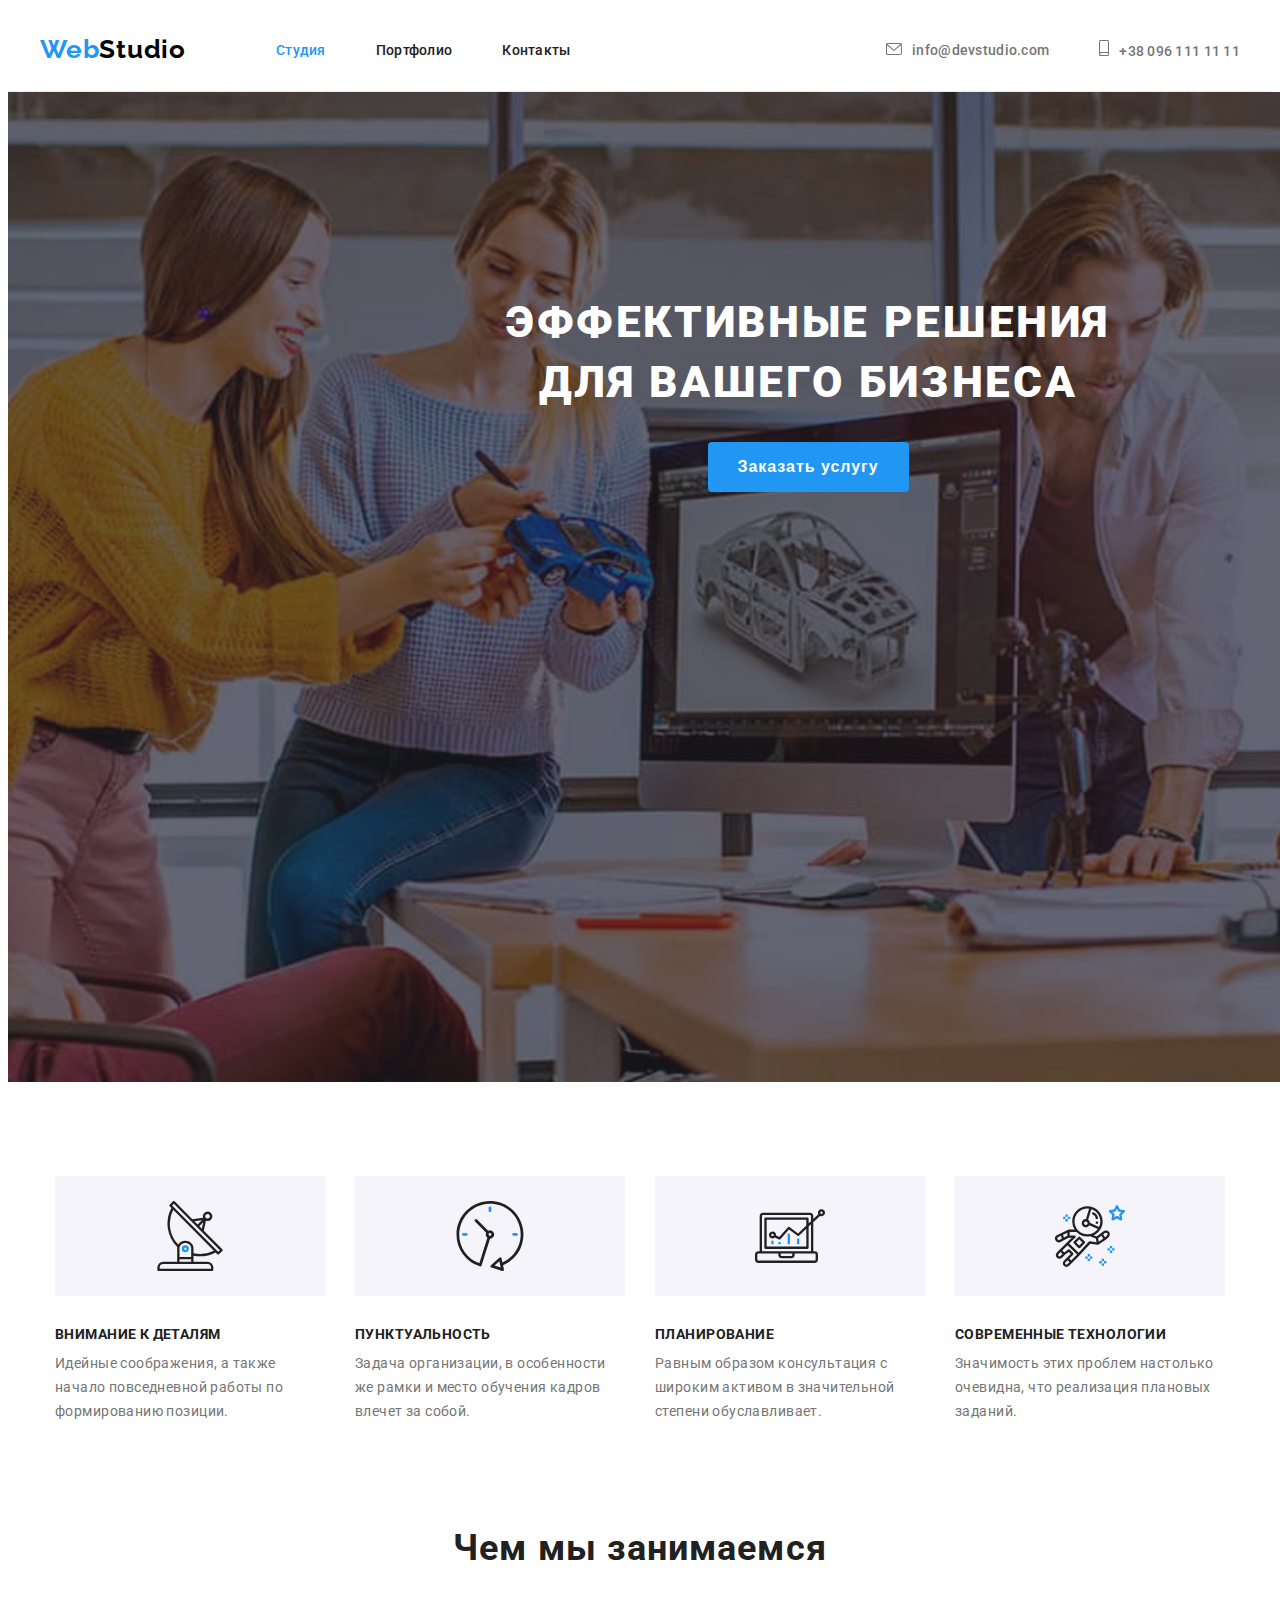
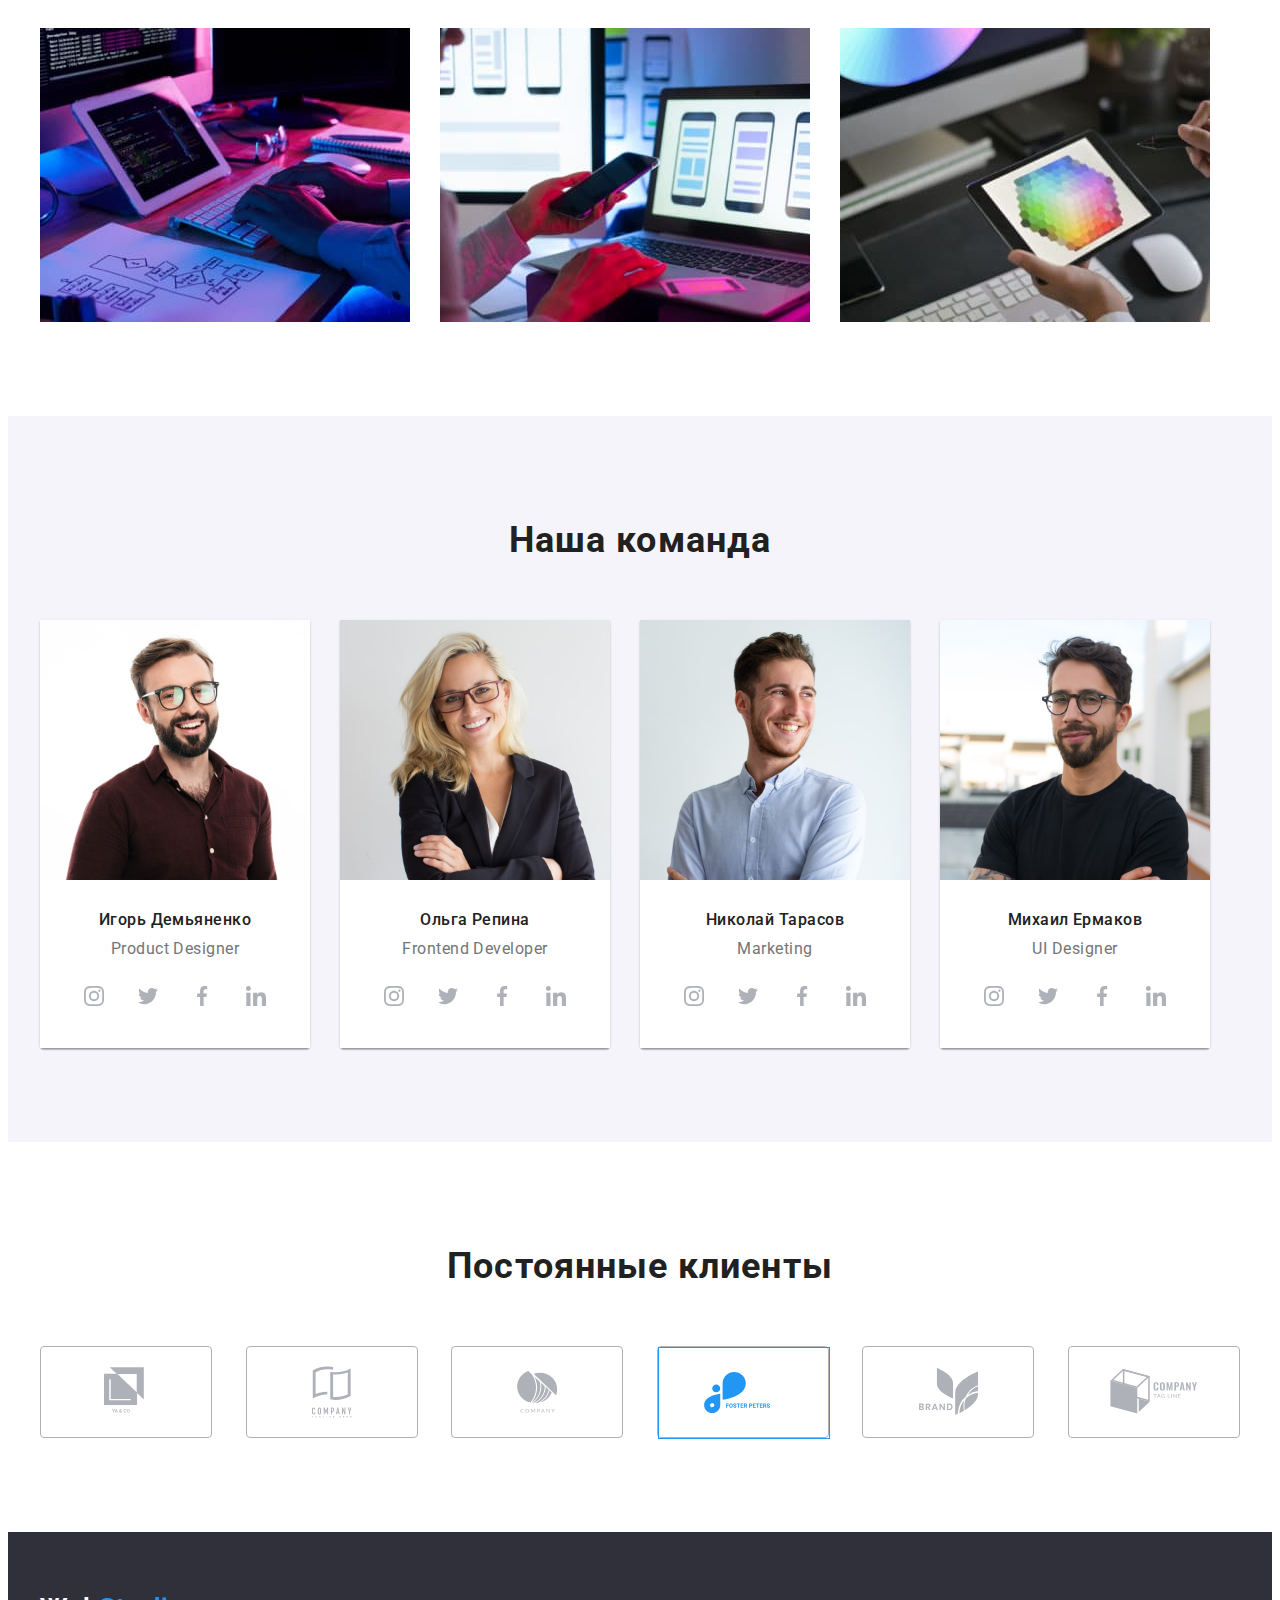
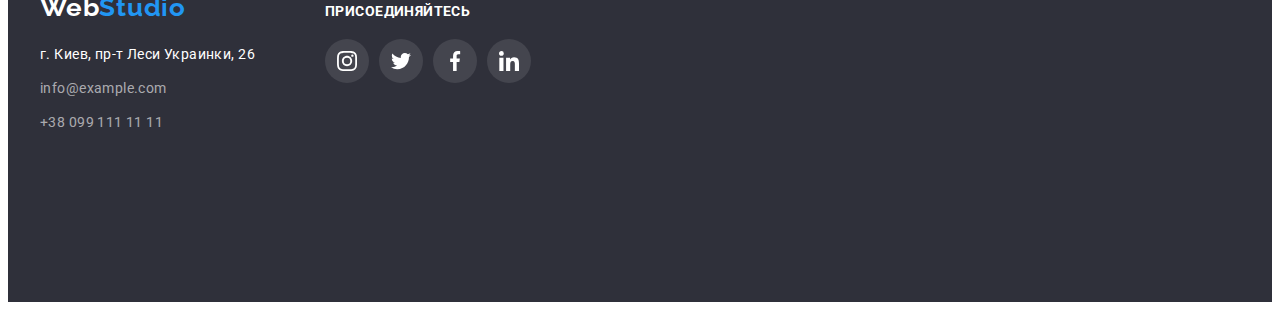
==== index.html @ b861c9a1 "comit" ====
<!DOCTYPE html>
<html lang="ru">
<head>
    <meta charset="UTF-8">
    <meta name="viewport" content="width=device-width, initial-scale=1.0">
    <title>Document</title>
    <link rel="preconnect" href="https://fonts.gstatic.com">
    <link rel="stylesheet" href="https://cdnjs.cloudflare.com/ajax/libs/modern-normalize/1.0.0/modern-normalize.min.css"
        integrity="sha512-ISS7cAi1PEhQ8jnbJpJZMd29NlhNj4AWYyLOSp2CE/CsHxTCu+r+t0D2yoJudVrd0/8fTVPUVDzY5Tvli75u/g=="
        crossorigin="anonymous" />
    <link href="https://fonts.googleapis.com/css2?family=Raleway:wght@700&family=Roboto:wght@400;500;700;900&display=swap"
          rel="stylesheet">
    <link rel="stylesheet" href="./css/style.css">
</head>
<body>
  <!--шапка-->  
<header class="header">
<div class="conteiner">
<nav class="nav">
    <a class="link-nav link" href="index.html">Web<span class="logo-nav">Studio</span></a>
    <ul class="nav-list">
        <li class="nav-list-item list"><a class="list-item-link link studio" href="index.html">Студия</a></li>
        <li class="nav-list-item list"><a class="list-item-link link" href="portfolio.html">Портфолио</a></li>
        <li class="nav-list-item list"><a class="list-item-link link" href="#">Контакты</a></li>
    </ul>
</nav>
    <ul class="list-contacts">
         <li class="contacts-list-item list">
            <a class="contacts-link link" href="mailto:info@devstudio.com">
                <svg class="icon-meseg" width="12" height="16">
                    <use href="./img/sprite.svg.svg#icon-envelope"></use>
                </svg>info@devstudio.com </a></li>

         <li class="contacts-list-item list">
           <a class="contacts-link link" href="tel:+380961111111">
                <svg class="icon-tel" width="12" height="16">
                    <use href="./img/sprite.svg.svg#icon-smartphone"></use>
                </svg>+38 096 111 11 11</a></li>
    </ul> 
</div>
 
</header>
<main>
<!--герой-->
<section class="hero overlay">
    <div class="conteiner center">
        <h1 class="main-title">Эффективные решения для вашего бизнеса</h1>
        <button class="main-btn" type="button" >Заказать услугу</button>
    </div>
</section>
<!--функции-->
<section class="about-section section-padding">
    <div class="conteiner">
    <h2 class="hidden">наши приоритеты</h2>
    <ul class="about-list">
        <li class="about-list-item list">
            <div class="icon-about-list icon-antena">
            <svg class="icon-about" height="70" width="70">
                <use href="./img/sprite.svg.svg#icon-antenna"></use>
            </svg>
            </div>
           <h3 class="about-list-item-title">Внимание к деталям</h3>
           <p class="about-list-paragraph">Идейные соображения, а также начало повседневной работы по формированию позиции.</p>
        </li>
        <li class="about-list-item list icon-clock">
           <div class="icon-about-list"> 
               <svg class="icon-about" height="70" width="70">
               <use href="./img/sprite.svg.svg#icon-clock"></use>
               </svg>
           </div>
            <h3 class="about-list-item-title">Пунктуальность</h3>
            <p class="about-list-paragraph">Задача организации, в особенности же рамки и место обучения кадров влечет за собой.</p>
        </li>
        <li class="about-list-item list">
            <div class="icon-about-list icon-diogram">
            <svg class="icon-about" height="70" width="70">
                <use href="./img/sprite.svg.svg#icon-diagram"></use>
            </svg>
            </div>
            <h3 class="about-list-item-title">Планирование</h3>
            <p class="about-list-paragraph">Равным образом консультация с широким активом в значительной степени обуславливает.</p>
        </li>
        <li class="about-list-item list">
            <div class="icon-about-list">
            <svg class="icon-about" height="70" width="70">
                <use href="./img/sprite.svg.svg#icon-astronaut"></use>
            </svg>
            </div>
            <h3 class="about-list-item-title">Современные технологии</h3>
            <p class="about-list-paragraph">Значимость этих проблем настолько очевидна, что реализация плановых заданий.</p>
        </li>
    </ul>
    </div>
</section>
<!--чем мы занимаемся-->
<section class="section-img">
    <div class="conteiner">
    <h2 class="title-section">Чем мы занимаемся</h2>
    <ul class="img-list">
        <li class="img-list-item list"><img class="images-section-img" src="./img/img.jpg" alt="печатает на ноутбуке" width="370"/></li>
        <li class="img-list-item list"><img class="images-section-img" src="./img/imgg.jpg" alt="держит в руке телефон и печатает на ноутбуке" width="370"/></li>
        <li class="img-list-item list"><img class="images-section-img" src="./img/imggg.jpg" alt="резноцветная картинка на планшете" width="370"/></li>
    </ul>
    </div>
</section>
<!--команда-->
<section class="team section-padding">
    <div class="conteiner">
    <h2 class="title-section"> Наша команда </h2>
    <ul class="list-team">
        <li class="tiem-item list"><img class="tiem-img" src="./img/img.team/product.jpg" alt="фото работника" width="270">
            <div class="card-text">
            <h3 class="subtitle-team">Игорь Демьяненко</h3>
            <p class="team-text">Product Designer</p>
            <ul class="list-team-icon list">
                <li class="item-icon">
                    <a class="tiam-social-link" href="">
                        <svg class="icon-team" width="20" height="20">
                            <use href="./img/sprite.svg.svg#icon-instagram"></use></svg>
                    </a></li>
                <li class="item-icon">
                    <a class="tiam-social-link" href="">
                        <svg class="icon-team" width="20" height="20">
                            <use href="./img/sprite.svg.svg#icon-twitter"></use>
                        </svg>
                    </a></li>
                <li class="item-icon">
                    <a class="tiam-social-link" href="">
                        <svg class="icon-team" width="20" height="20">
                            <use href="./img/sprite.svg.svg#icon-facebook"></use>
                        </svg>
                    </a></li>
                <li class="item-icon">
                    <a class="tiam-social-link" href="">
                        <svg class="icon-team" width="20" height="20">
                            <use href="./img/sprite.svg.svg#icon-linkedin"></use>
                        </svg>
                    </a></li>
            </ul>
            </div>
        </li>
        <li class="tiem-item list"><img class="tiem-img" src="./img/img.team/frontent.jpg" alt="фото работника" width="270">
            <div class="card-text">
            <h3 class="subtitle-team">Ольга Репина</h3>
            <p class="team-text">Frontend Developer</p>
            <ul class="list-team-icon list">
                <li class="item-icon">
                    <a class="tiam-social-link" href="">
                        <svg class="icon-team" width="20" height="20">
                            <use href="./img/sprite.svg.svg#icon-instagram"></use>
                        </svg>
                    </a></li>
                <li class="item-icon">
                    <a class="tiam-social-link" href="">
                        <svg class="icon-team" width="20" height="20">
                            <use href="./img/sprite.svg.svg#icon-twitter"></use>
                        </svg>
                    </a></li>
                <li class="item-icon">
                    <a class="tiam-social-link" href="">
                        <svg class="icon-team" width="20" height="20">
                            <use href="./img/sprite.svg.svg#icon-facebook"></use>
                        </svg>
                    </a></li>
                <li class="item-icon">
                    <a class="tiam-social-link" href="">
                        <svg class="icon-team" width="20" height="20">
                            <use href="./img/sprite.svg.svg#icon-linkedin"></use>
                        </svg>
                    </a></li>
            </ul>
            </div>
        </li>
        <li class="tiem-item list"><img class="tiem-img" src="./img/img.team/marketing.jpg" alt="фото работника" width="270">
            <div class="card-text">
            <h3 class="subtitle-team">Николай Тарасов</h3>
            <p class="team-text">Marketing</p>
            <ul class="list-team-icon list">
                <li class="item-icon">
                    <a class="tiam-social-link" href="">
                        <svg class="icon-team" width="20" height="20">
                            <use href="./img/sprite.svg.svg#icon-instagram"></use>
                        </svg>
                    </a></li>
                <li class="item-icon">
                    <a class="tiam-social-link" href="">
                        <svg class="icon-team" width="20" height="20">
                            <use href="./img/sprite.svg.svg#icon-twitter"></use>
                        </svg>
                    </a></li>
                <li class="item-icon">
                    <a class="tiam-social-link" href="">
                        <svg class="icon-team" width="20" height="20">
                            <use href="./img/sprite.svg.svg#icon-facebook"></use>
                        </svg>
                    </a></li>
                <li class="item-icon">
                    <a class="tiam-social-link" href="">
                        <svg class="icon-team" width="20" height="20">
                            <use href="./img/sprite.svg.svg#icon-linkedin"></use>
                        </svg>
                    </a></li>
            </ul>
            </div>
        </li>
        <li class="tiem-item list"><img class="tiem-img" src="./img/img.team/ul.jpg" alt="фото работника" width="270">
            <div class="card-text">
            <h3 class="subtitle-team">Михаил Ермаков</h3>
            <p class="team-text">UI Designer</p>
            <ul class="list-team-icon list">
                <li class="item-icon">
                    <a class="tiam-social-link" href="">
                        <svg class="icon-team" width="20" height="20">
                            <use href="./img/sprite.svg.svg#icon-instagram"></use>
                        </svg>
                    </a></li>
                <li class="item-icon">
                    <a class="tiam-social-link" href="">
                        <svg class="icon-team" width="20" height="20">
                            <use href="./img/sprite.svg.svg#icon-twitter"></use>
                        </svg>
                    </a></li>
                <li class="item-icon">
                    <a class="tiam-social-link" href="">
                        <svg class="icon-team" width="20" height="20">
                            <use href="./img/sprite.svg.svg#icon-facebook"></use>
                        </svg>
                    </a></li>
                <li class="item-icon">
                    <a class="tiam-social-link" href="">
                        <svg class="icon-team" width="20" height="20">
                            <use href="./img/sprite.svg.svg#icon-linkedin"></use>
                        </svg>
                    </a></li>
            </ul>
            </div>
        </li>
    </ul>
    </div>
</section>
<!--секция с клиентами-->
<section class="clients section-padding">
    <div class="conteiner">
        <h2 class="title-section">Постоянные клиенты</h2>
    <ul class=" clients-list list">
        <li class="list-linc-clients">
            <a class="linc-clients" href="">
             <svg class="icon-clients yago">
                 <use href="./img/sprite.svg.svg#icon-logo-yago"></use>
             </svg>
            </a></li>
        <li class="list-linc-clients">
            <a class="linc-clients" href="">
            <svg class="icon-clients here">
                <use href="./img/sprite.svg.svg#icon-logo-here"></use>
            </svg>

            </a></li>
        <li class="list-linc-clients">
            <a class="linc-clients" href="">
            <svg class="icon-clients compani">
                <use href="./img/sprite.svg.svg#icon-logo-compani"></use>
            </svg>
            </a></li>
        <li class="list-linc-clients">
            <a class="linc-clients activ-border" href="">
            <svg class="icon-clients foster">
                <use href="./img/sprite.svg.svg#icon-logo-foster"></use>
            </svg>
            </a></li>
        <li class="list-linc-clients">
            <a class="linc-clients" href="">
            <svg class="icon-clients brand">
                <use href="./img/sprite.svg.svg#icon-logo-brand"></use>
            </svg>
            </a></li>
        <li class="list-linc-clients">
            <a class="linc-clients" href="">
            <svg class="icon-clients tagline">
                <use href="./img/sprite.svg.svg#icon-logo-tagline"></use>
            </svg>
            </a></li>
    </ul>
    </div>
</section>
</main>
<footer class="footer">
 <div class="conteiner  footer-conteiner">
<div class="footer-address">
<a class="logo-footer link" href="index.html"><span class="text-logo">Web</span>Studio</a>
<address class="address-footer">
<ul class="list-footer">
    <li class="item-footer list"><a class="link-footer link white-link" href="https://goo.gl/maps/Lhu3DwiovZqrXFvk8">г. Киев, пр-т Леси Украинки, 26</a></li>
    <li class="item-footer list"><a class="link-footer link" href="mailto:info@devstudio.com">info@example.com</a></li>
    <li class="item-footer list"><a class="link-footer link" href="tel:+38096111111">+38 099 111 11 11</a></li>
</ul>
</address>
</div>

<div class="conteiner-soclinks-footer">
    <b class="b-footer">присоединяйтесь</b>
<ul class="footer-list list">
    <li class="item-icon">
        <a class="footer-social-link" href="">
            <svg class="icon-footer" width="20" height="20">
                <use href="./img/sprite.svg.svg#icon-instagram"></use>
            </svg>
        </a></li>
    <li class="item-icon">
        <a class="footer-social-link" href="">
            <svg class="icon-footer" width="20" height="20">
                <use href="./img/sprite.svg.svg#icon-twitter"></use>
            </svg>
        </a></li>
    <li class="item-icon">
        <a class="footer-social-link" href="">
            <svg class="icon-footer" width="20" height="20">
                <use href="./img/sprite.svg.svg#icon-facebook"></use>
            </svg>
        </a></li>
    <li class="item-icon">
        <a class="footer-social-link" href="">
            <svg class="icon-footer" width="20" height="20">
                <use href="./img/sprite.svg.svg#icon-linkedin"></use>
            </svg>
        </a></li>
</ul>
</div>
</div>
</footer>

</body>
</html>
---- css/style.css ----
:root {
  --primary-text-color: #757575;
  --title-tex-color: #212121;
  --accent-color: #2196f3;
  --white-color: #ffffff;
  --link-footer: rgba(255, 255, 255, 0.6);
  --dark-fone: #2f303a;
  --bleak-color: #000000;
  --background-color: #f5f4fa;
  --fill-acon: #afb1b8;
  --border-portfolio: #eeeeee;
  --border-header: #ececec;
  --background-overley: rgba(47, 48, 58, 0.4);
}

body {
  font-family: "Roboto", sans-serif;
  color: var(--title-tex-color);
}

h1,
h2,
h3,
h4,
h5,
h6,
p {
  margin: 0;
}

ul,
ol {
  margin: 0;
  padding: 0;
}

img {
  display: block;
}

.section-padding {
  padding-top: 94px;
  padding-bottom: 94px;
}

/* none */
.list {
  list-style: none;
}

.link {
  text-decoration: none;
}

/* header */

.conteiner {
  width: 1200px;
  margin: 0 auto;
  padding-left: 15px;
  padding-right: 15px;
}
.header {
  background-color: var(--white-color);
  border-bottom: 1px solid var(--border-header);
}
.header .conteiner {
  display: flex;
  align-items: center;
}

/* nav */

.logo-nav {
  color: var(--bleak-color);
}

.link-nav {
  margin-right: 90px;
}

.nav {
  display: flex;
  align-items: center;
}

.nav-list {
  display: flex;
  align-items: center;
}

.nav-list-item:not(:last-child) {
  margin-right: 50px;
}

.link-nav {
  display: block;
  font-family: Raleway;
  font-weight: 700;
  font-size: 26px;
  line-height: 1.192;
  letter-spacing: 0.03em;
  color: var(--accent-color);
  padding-top: 24px;
  padding-bottom: 24px;
}

.list-item-link {
  display: block;
  padding-top: 32px;
  padding-bottom: 32px;
  font-weight: 500;
  font-size: 14px;
  line-height: 1.143;
  letter-spacing: 0.02em;
  color: var(--title-tex-color);
}

.list-item-link:hover,
.list-item-link:focus {
  color: var(--accent-color);
}

/* contacts header */

.list-contacts {
  display: flex;
  margin-left: auto;
  align-items: baseline;
  align-items: center;
}

.list-contacts .contacts-list-item + .contacts-list-item {
  margin-left: 50px;
}

.contacts-link {
  font-weight: 500;
  font-size: 14px;
  line-height: 1.143;
  letter-spacing: 0.02em;
  color: var(--primary-text-color);
  display: block;
  padding-top: 32px;
  padding-bottom: 32px;
}

.icon-meseg {
  width: 16px;
  height: 12px;
  fill: currentColor;
  margin-right: 10px;
}
.icon-tel {
  width: 10px;
  height: 16px;
  fill: currentColor;
  margin-right: 10px;
}

.contacts-link:hover,
.contacts-link:focus {
  color: var(--accent-color);
}

.studio {
  color: var(--accent-color);
}

/* hero */
.hero {
  background-color: var(--dark-fone);
  padding-top: 200px;
  padding-bottom: 190px;
}

.center {
  text-align: center;
  margin: 0px auto;
  width: 700px;
}

.overlay {
  width: 1600px;
  min-height: 600px;
  margin-right: auto;
  margin-left: auto;
  background-size: cover;
  background-position: center;
  background-repeat: no-repeat;
  background-image: linear-gradient(
      var(--background-overley),
      var(--background-overley)
    ),
    url(../img/hero-optimiz.jpg);
}

.main-title {
  font-weight: 900;
  font-size: 44px;
  line-height: 1.364;
  letter-spacing: 0.06em;
  text-transform: uppercase;
  color: var(--white-color);
  margin-bottom: 30px;
}

.main-btn {
  font-weight: 700;
  font-size: 16px;
  line-height: 1.875;
  letter-spacing: 0.06em;
  background: var(--accent-color);
  color: var(--white-color);
  padding: 10px 30px;
  min-width: 200px;
  height: 50px;
  cursor: pointer;
  border-radius: 4px;
  border: none;
}

.main-btn:hover,
.main-btn:focus {
  background-color: var(--white-color);
  color: var(--bleak-color);
  box-shadow: 0px 4px 4px rgba(0, 0, 0, 0.15);
}

/* about */

.hidden {
  display: none;
}

.about-list {
  display: flex;
  justify-content: center;
}

.about-list-item {
  width: 270px;
}

.icon-about-list {
  width: 270px;
  height: 120px;
  background-color: var(--background-color);
  margin-bottom: 30px;
}
.icon-about-list {
  display: flex;
  justify-content: center;
  align-items: center;
}

.about-list-item:not(:last-child) {
  margin-right: 30px;
}

.about-list-item-title {
  font-weight: 700;
  font-size: 14px;
  line-height: 1.143;
  letter-spacing: 0.03em;
  text-transform: uppercase;
  color: var(--title-tex-color);
  margin-bottom: 10px;
}

.about-list-paragraph {
  font-weight: 400;
  font-size: 14px;
  line-height: 1.714;
  letter-spacing: 0.03em;
  color: var(--primary-text-color);
}

/* section img */

.section-img {
  padding-bottom: 94px;
}

.title-section {
  font-weight: 700;
  font-size: 36px;
  line-height: 1.667;
  letter-spacing: 0.03em;
  color: var(--title-tex-color);
  margin-bottom: 50px;
  text-align: center;
}

.img-list {
  display: flex;
  margin: -15px;
}

.img-list-item {
  margin: 15px;
}

/* team */

.team {
  background-color: var(--background-color);
}

.list-team {
  display: flex;
}

.subtitle-team {
  font-weight: 500;
  font-size: 16px;
  line-height: 1.187;
  letter-spacing: 0.03em;
  color: var(--title-tex-color);
  margin-bottom: 10px;
  text-align: center;
}

.team-text {
  font-weight: 400;
  font-size: 16px;
  line-height: 1.188;
  letter-spacing: 0.03em;
  color: var(--primary-text-color);
  text-align: center;
  margin-bottom: 16px;
}

.tiem-item {
  box-shadow: 0px 1px 3px rgba(0, 0, 0, 0.12), 0px 1px 1px rgba(0, 0, 0, 0.14),
    0px 2px 1px rgba(0, 0, 0, 0.2);
  border-radius: 0px 0px 4px 4px;
}

.tiem-item:not(:last-child) {
  margin-right: 30px;
}

.card-text {
  background-color: var(--white-color);
  padding-top: 30px;
  padding-bottom: 30px;
  padding-left: 32px;
  padding-right: 32px;
}

.icon-team {
  fill: var(--fill-acon);
}

.item-icon {
  height: 44px;
  width: 44px;
  border-radius: 50%;
  cursor: pointer;
}

.tiam-social-link {
  display: flex;
  align-items: center;
  justify-content: center;
  border-radius: 50%;
  height: 100%;
  width: 100%;
}

.tiam-social-link:hover svg,
.tiam-social-link:focus svg {
  fill: var(--white-color);
}

.tiam-social-link:focus,
.tiam-social-link:hover {
  background-color: var(--accent-color);
}

.list-team-icon {
  display: flex;
  justify-content: center;
}

.item-icon:not(:last-child) {
  margin-right: 10px;
}

/* clients */

.clients-list {
  display: flex;
  justify-content: space-between;
  align-items: center;
}

.list-linc-clients {
  width: 170px;
  height: 90px;
  border: 1px solid var(--fill-acon);
  border-radius: 4px;
  cursor: pointer;
}
.linc-clients:hover,
.linc-clients:focus {
  border: 1px solid var(--accent-color);
}

.activ-border {
  border: 1px solid var(--accent-color);
}

.linc-clients:hover svg,
.linc-clients:focus svg {
  fill: var(--accent-color);
}

.linc-clients {
  display: flex;
  justify-content: center;
  align-items: center;
  height: 100%;
  width: 100%;
}

.icon-clients {
  fill: var(--fill-acon);
}

.yago {
  width: 44px;
  height: 49px;
}

.here {
  width: 40px;
  height: 52px;
}

.compani {
  width: 41px;
  height: 42px;
}

.foster {
  width: 79px;
  height: 42px;
  fill: var(--accent-color);
}

.brand {
  width: 59px;
  height: 47px;
}

.tagline {
  width: 88px;
  height: 45px;
}

/* footer */
.footer {
  background-color: var(--dark-fone);
  padding-top: 60px;
  padding-bottom: 60px;
  height: 250px;
}
.footer-conteiner {
  display: flex;
  flex-direction: row;
  align-items: baseline;
}

.address-footer {
  font-style: normal;
}

.logo-footer {
  display: block;
  font-family: Raleway;
  font-weight: 700;
  font-size: 26px;
  line-height: 1.192;
  letter-spacing: 0.03em;
  color: var(--accent-color);
  margin-bottom: 20px;
}

.text-logo {
  color: var(--white-color);
}

.link-footer {
  font-family: Roboto;
  font-weight: 400;
  font-size: 14px;
  line-height: 1.714;
  letter-spacing: 0.03em;
  color: var(--link-footer);
}

.link-footer:hover,
.link-footer:focus {
  color: var(--accent-color);
}

.item-footer:not(:last-child) {
  margin-bottom: 10px;
}

.white-link {
  color: var(--white-color);
}

.footer-address {
  margin-right: 70px;
}

.footer-list {
  display: flex;
}

.conteiner-soclinks-footer b {
  display: block;
  color: var(--white-color);
  margin-bottom: 20px;
}

.item-icon {
  width: 44px;
  height: 44px;
  border-radius: 50%;
  background: rgba(255, 255, 255, 0.1);
  cursor: pointer;
}

.footer-social-link {
  display: flex;
  align-items: center;
  justify-content: center;
  height: 100%;
  width: 100%;
  border-radius: 50%;
}

.footer-social-link:hover,
.footer-social-link:focus {
  background-color: var(--accent-color);
}

.icon-footer {
  width: 20px;
  height: 20px;
  fill: var(--white-color);
}

.b-footer {
  font-weight: 700;
  font-size: 14px;
  line-height: 1, 14;
  letter-spacing: 0.03em;
  text-transform: uppercase;
  color: #ffffff;
}

/* portfolio */
/* section portfolio botton */
.botton {
  font-weight: 500;
  font-size: 16px;
  line-height: 1.625;
  letter-spacing: 0.03em;
  background: var(--background-color);
  padding: 6px 22px;
  display: inline-block;
  height: 100%;
  width: 100%;
  text-align: center;
  text-decoration: none;
  border: none;
  border-radius: 4px;
}

.botton:hover,
.botton:focus {
  box-shadow: 0px 3px 1px rgba(0, 0, 0, 0.1), 0px 1px 2px rgba(0, 0, 0, 0.08),
    0px 2px 2px rgba(0, 0, 0, 0.12);
  border-radius: 4px;
}

.active {
  color: var(--white-color);
  background-color: var(--accent-color);
  box-shadow: 0px 3px 1px rgba(0, 0, 0, 0.1), 0px 1px 2px rgba(0, 0, 0, 0.08),
    0px 2px 2px rgba(0, 0, 0, 0.12);
  border-radius: 4px;
}

.list-botton {
  display: flex;
  align-items: center;
  justify-content: center;
  margin-bottom: 50px;
}

.item-botton:not(:last-child) {
  margin-right: 8px;
}

.botton:hover,
.botton:focus {
  background-color: var(--accent-color);
  color: var(--white-color);
  cursor: pointer;
}

.section-portfolio {
  padding-top: 95px;
  padding-bottom: 95px;
}

.portfolio {
  color: var(--accent-color);
}

/* portfolio img */

.list-portfolio {
  display: flex;
  flex-wrap: wrap;
  align-items: baseline;
}

.portfolio-item {
  width: 370px;
}

.portfolio-item:not(:nth-child(3n)) {
  margin-right: 30px;
}

.portfolio-title {
  font-weight: 700;
  font-size: 18px;
  line-height: 2;
  letter-spacing: 0.06em;
  color: var(--title-tex-color);
  margin-bottom: 6px;
}

.portfolio-text {
  font-weight: 400;
  font-size: 16px;
  line-height: 1.875;
  letter-spacing: 0.03em;
  color: var(--primary-text-color);
}

.card-text-portfolio {
  padding-top: 20px;
  padding-bottom: 20px;
  padding-left: 23px;
  padding-right: 23px;
  border-bottom: 1px solid var(--border-portfolio);
  border-left: 1px solid var(--border-portfolio);
  border-right: 1px solid var(--border-portfolio);
  box-sizing: border-box;
}

.portfolio-item:nth-last-child(-n + 3) {
  margin-bottom: 0;
}

.portfolio-item {
  margin-bottom: 30px;
}

.portfolio-link {
  display: block;
  height: 100%;
  width: 100%;
}

.portfolio-link:hover,
.portfolio-link:focus {
  box-sizing: border-box;
  box-shadow: 0px 1px 1px rgba(0, 0, 0, 0.12), 0px 4px 4px rgba(0, 0, 0, 0.06),
    1px 4px 6px rgba(0, 0, 0, 0.16);
}
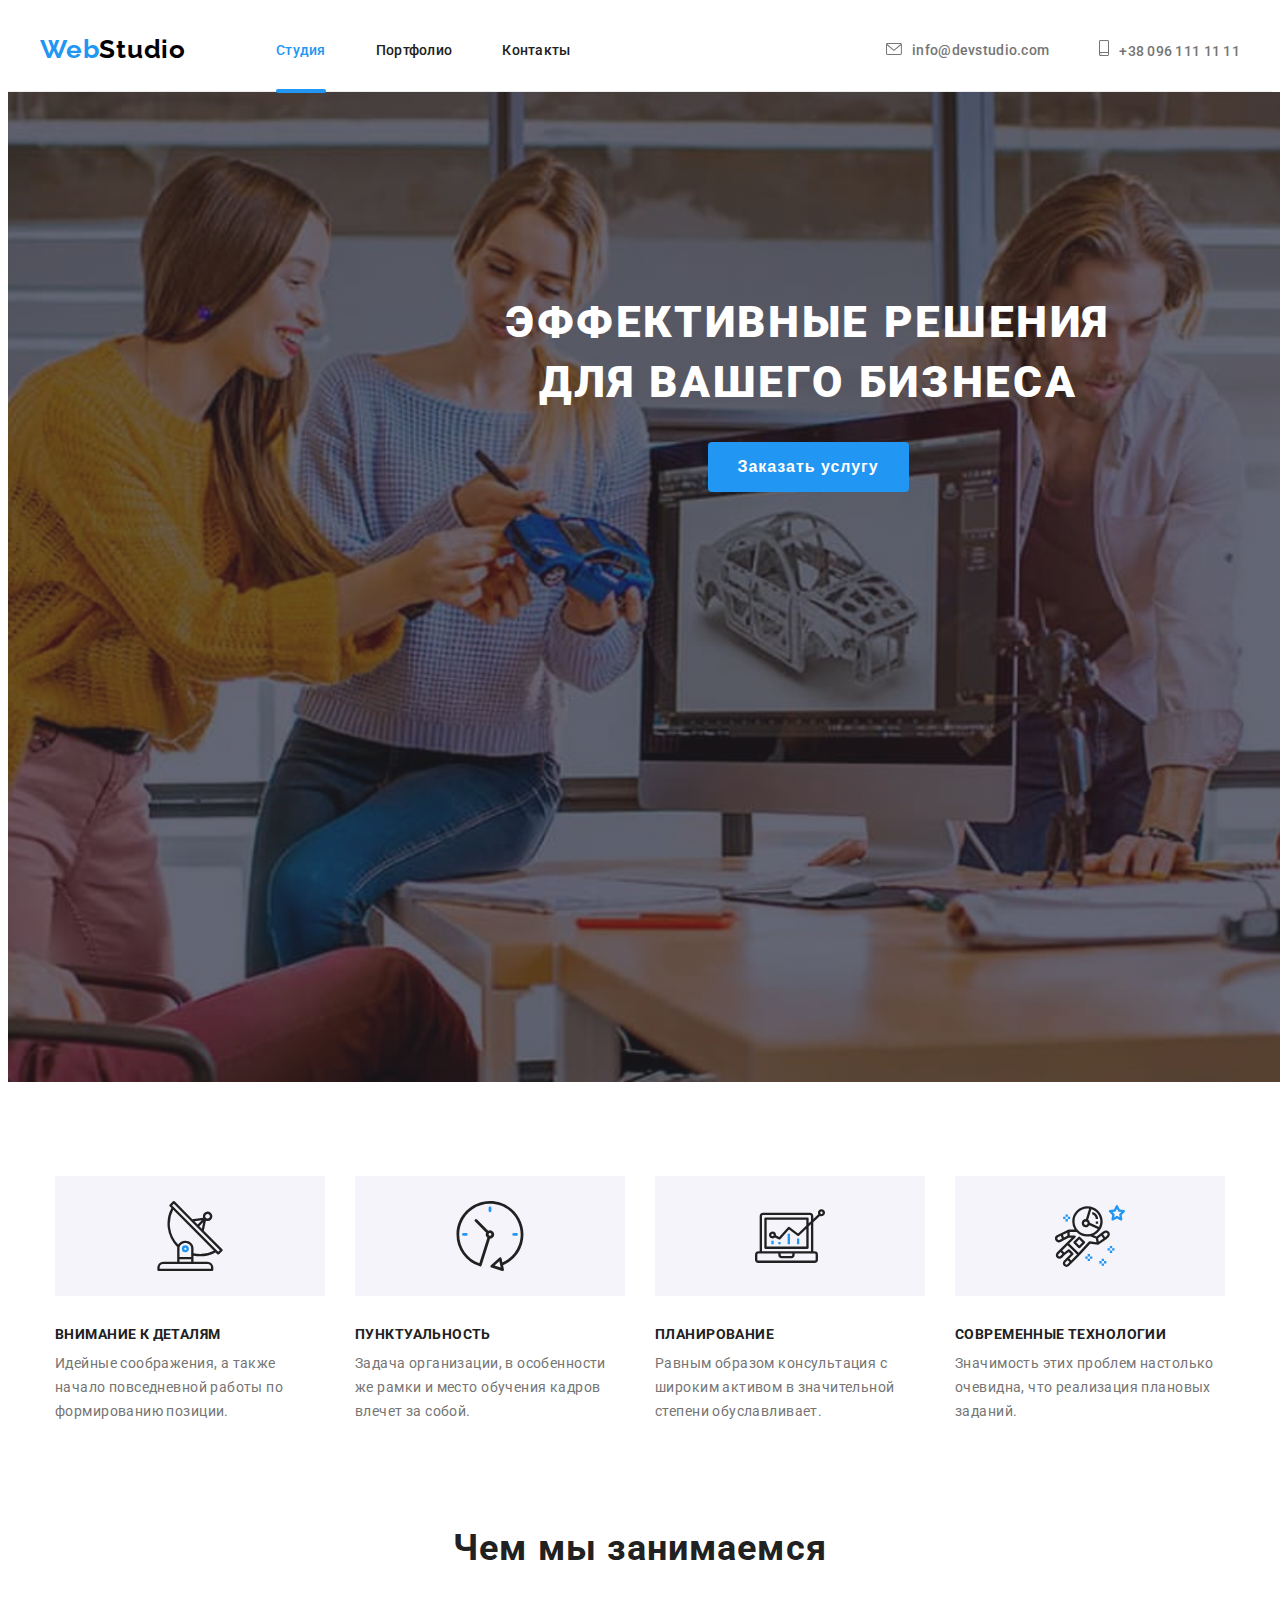
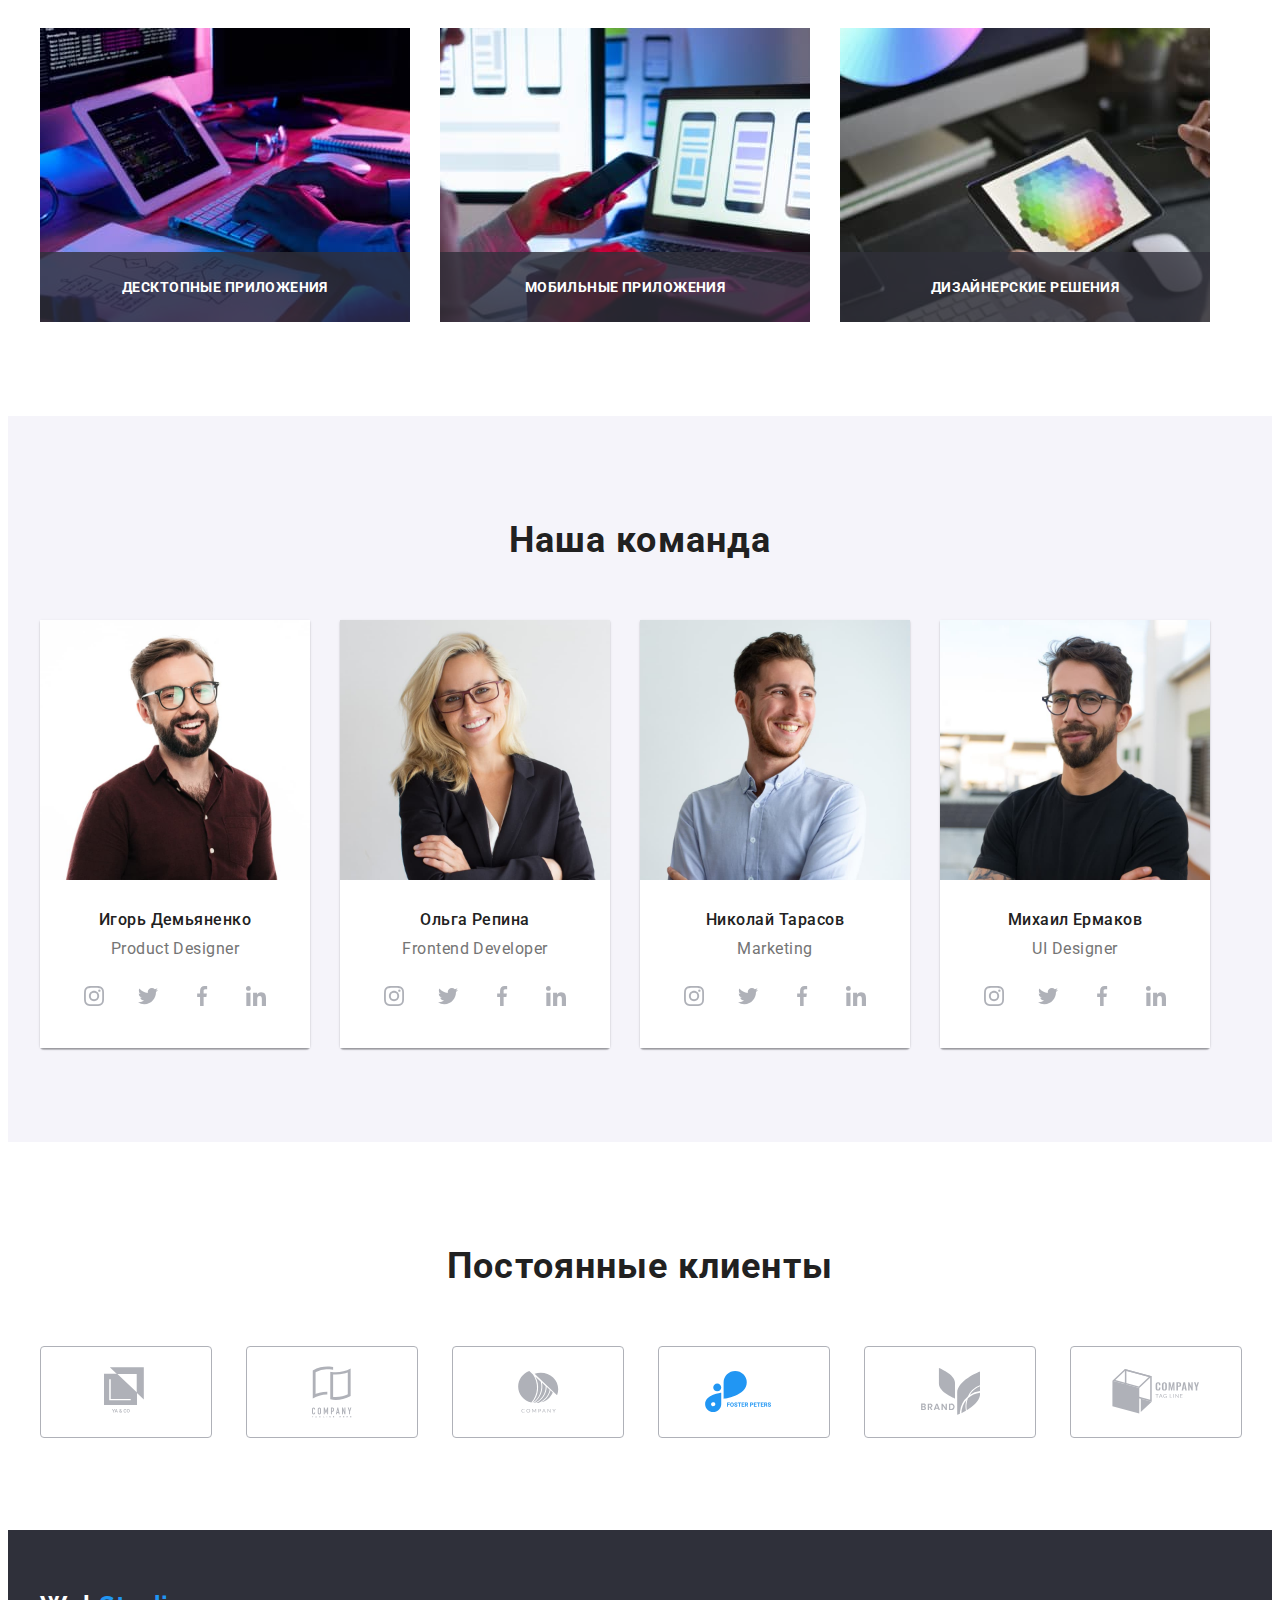
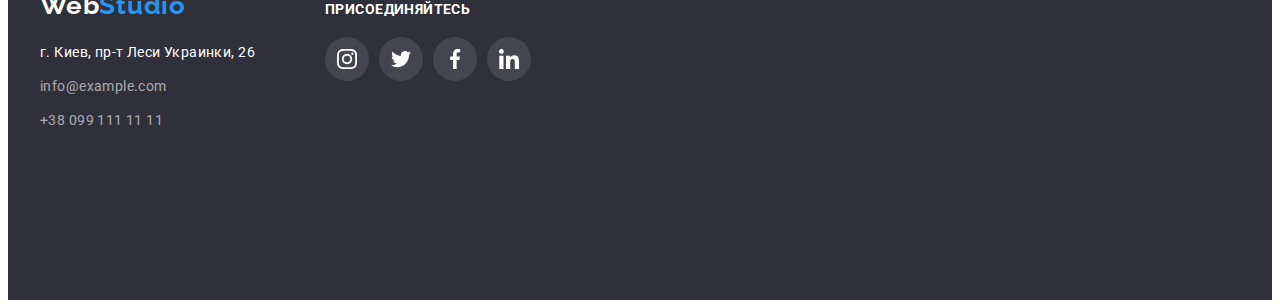
==== commit b9848717: "comit" ====
--- a/index.html
+++ b/index.html
@@ -45,7 +45,7 @@
 <section class="hero overlay">
     <div class="conteiner center">
         <h1 class="main-title">Эффективные решения для вашего бизнеса</h1>
-        <button class="main-btn" type="button" >Заказать услугу</button>
+        <button class="main-btn" type="button" data-modal-open>Заказать услугу</button>
     </div>
 </section>
 <!--функции-->
@@ -97,9 +97,18 @@
     <div class="conteiner">
     <h2 class="title-section">Чем мы занимаемся</h2>
     <ul class="img-list">
-        <li class="img-list-item list"><img class="images-section-img" src="./img/img.jpg" alt="печатает на ноутбуке" width="370"/></li>
-        <li class="img-list-item list"><img class="images-section-img" src="./img/imgg.jpg" alt="держит в руке телефон и печатает на ноутбуке" width="370"/></li>
-        <li class="img-list-item list"><img class="images-section-img" src="./img/imggg.jpg" alt="резноцветная картинка на планшете" width="370"/></li>
+        <li class="img-list-item list"><img class="images-section-img" src="./img/img.jpg" alt="печатает на ноутбуке" width="370"/>
+        <div class="text-img-adsolut">
+            <p>Десктопные приложения</p>
+        </div></li>
+        <li class="img-list-item list"><img class="images-section-img" src="./img/imgg.jpg" alt="держит в руке телефон и печатает на ноутбуке" width="370"/>
+        <div class="text-img-adsolut">
+            <p>Мобильные приложения</p>
+        </div></li>
+        <li class="img-list-item list"><img class="images-section-img" src="./img/imggg.jpg" alt="резноцветная картинка на планшете" width="370"/>
+        <div class="text-img-adsolut">
+            <p>Дизайнерские решения</p>
+        </div></li>
     </ul>
     </div>
 </section>
@@ -328,6 +337,13 @@
 </div>
 </div>
 </footer>
-
+<div class="backdrop is-hidden" data-modal> 
+    <div class="modal"><button class="button" type="button" data-modal-close>
+        <svg class="button-close" width="18" height="18">
+        <use href="./img/sprite.svg.svg#icon-close"></use>
+        </svg>
+    </button> </div>
+</div>
+<script src="./js/modal.js"></script>
 </body>
 </html>
--- a/css/style.css
+++ b/css/style.css
@@ -6,11 +6,12 @@
   --link-footer: rgba(255, 255, 255, 0.6);
   --dark-fone: #2f303a;
   --bleak-color: #000000;
-  --background-color: #f5f4fa;
+  --background-color-section: #f5f4fa;
   --fill-acon: #afb1b8;
   --border-portfolio: #eeeeee;
   --border-header: #ececec;
   --background-overley: rgba(47, 48, 58, 0.4);
+  --transition: cubic-bezier(0.4, 0, 0.2, 1);
 }
 
 body {
@@ -106,6 +107,7 @@
 }
 
 .list-item-link {
+  position: relative;
   display: block;
   padding-top: 32px;
   padding-bottom: 32px;
@@ -114,11 +116,37 @@
   line-height: 1.143;
   letter-spacing: 0.02em;
   color: var(--title-tex-color);
+
+  transition: color 250ms var(--transition);
 }
 
 .list-item-link:hover,
 .list-item-link:focus {
   color: var(--accent-color);
+}
+
+.list-item-link::after {
+  position: absolute;
+  left: 0;
+  bottom: 0;
+  transform: translateY(3px);
+  content: "";
+  display: block;
+  width: 100%;
+  height: 4px;
+  background-color: var(--accent-color);
+  border-radius: 2px;
+  opacity: 0;
+
+  transition: opacity 250ms var(--transition);
+}
+
+.list-item-link:hover::after {
+  opacity: 1;
+}
+
+.studio::after {
+  opacity: 1;
 }
 
 /* contacts header */
@@ -143,6 +171,13 @@
   display: block;
   padding-top: 32px;
   padding-bottom: 32px;
+
+  transition: color 250ms var(--transition);
+}
+
+.contacts-link:hover,
+.contacts-link:focus {
+  color: var(--accent-color);
 }
 
 .icon-meseg {
@@ -156,11 +191,6 @@
   height: 16px;
   fill: currentColor;
   margin-right: 10px;
-}
-
-.contacts-link:hover,
-.contacts-link:focus {
-  color: var(--accent-color);
 }
 
 .studio {
@@ -227,6 +257,60 @@
   box-shadow: 0px 4px 4px rgba(0, 0, 0, 0.15);
 }
 
+.backdrop {
+  position: fixed;
+  background: rgba(0, 0, 0, 0.2);
+  top: 0;
+  left: 0;
+  width: 100%;
+  height: 100%;
+
+  transition: all 250ms var(--transition);
+}
+
+.modal {
+  position: absolute;
+  top: 50%;
+  left: 50%;
+  transform: translate(-50%, -50%);
+  min-width: 528px;
+  min-height: 580px;
+  padding: 15px;
+  background-color: var(--white-color);
+  box-shadow: 0px 1px 3px rgba(0, 0, 0, 0.12), 0px 1px 1px rgba(0, 0, 0, 0.14),
+    0px 2px 1px rgba(0, 0, 0, 0.2);
+  border-radius: 4px;
+}
+
+.button {
+  position: absolute;
+  top: 8px;
+  right: 8px;
+  display: block;
+  background-color: var(--white-color);
+  border: 1px solid rgba(0, 0, 0, 0.1);
+  box-sizing: border-box;
+  border-radius: 50%;
+  width: 30px;
+  height: 30px;
+  padding-top: 5px;
+  padding-bottom: 7px;
+  padding-left: 5px;
+  padding-right: 7px;
+  border-color: var(--fill-acon);
+  cursor: pointer;
+}
+
+.button-close {
+  fill: var(--bleak-color);
+}
+
+.is-hidden {
+  opacity: 0;
+  visibility: hidden;
+  pointer-events: none;
+}
+
 /* about */
 
 .hidden {
@@ -245,7 +329,7 @@
 .icon-about-list {
   width: 270px;
   height: 120px;
-  background-color: var(--background-color);
+  background-color: var(--background-color-section);
   margin-bottom: 30px;
 }
 .icon-about-list {
@@ -298,13 +382,36 @@
 }
 
 .img-list-item {
+  position: relative;
   margin: 15px;
 }
 
+.text-img-adsolut {
+  position: absolute;
+  left: 0;
+  bottom: 0;
+  display: flex;
+  justify-content: center;
+  align-items: center;
+  width: 100%;
+  height: 70px;
+  background: rgba(47, 48, 58, 0.8);
+}
+
+.text-img-adsolut p {
+  font-weight: 700;
+  font-size: 14px;
+  line-height: 1.142;
+  text-align: center;
+  letter-spacing: 0.03em;
+  color: var(--white-color);
+  text-transform: uppercase;
+}
+
 /* team */
 
 .team {
-  background-color: var(--background-color);
+  background-color: var(--background-color-section);
 }
 
 .list-team {
@@ -351,6 +458,8 @@
 
 .icon-team {
   fill: var(--fill-acon);
+
+  transition: fill 250ms var(--transition);
 }
 
 .item-icon {
@@ -367,6 +476,8 @@
   border-radius: 50%;
   height: 100%;
   width: 100%;
+
+  transition: background-color 250ms var(--transition);
 }
 
 .tiam-social-link:hover svg,
@@ -399,8 +510,6 @@
 .list-linc-clients {
   width: 170px;
   height: 90px;
-  border: 1px solid var(--fill-acon);
-  border-radius: 4px;
   cursor: pointer;
 }
 .linc-clients:hover,
@@ -423,10 +532,16 @@
   align-items: center;
   height: 100%;
   width: 100%;
+  border: 1px solid var(--fill-acon);
+  border-radius: 4px;
+
+  transition: border 250ms var(--transition);
 }
 
 .icon-clients {
   fill: var(--fill-acon);
+
+  transition: fill 250ms var(--transition);
 }
 
 .yago {
@@ -499,6 +614,8 @@
   line-height: 1.714;
   letter-spacing: 0.03em;
   color: var(--link-footer);
+
+  transition: color 250ms var(--transition);
 }
 
 .link-footer:hover,
@@ -543,6 +660,8 @@
   height: 100%;
   width: 100%;
   border-radius: 50%;
+
+  transition: background-color 250ms var(--transition);
 }
 
 .footer-social-link:hover,
@@ -562,17 +681,22 @@
   line-height: 1, 14;
   letter-spacing: 0.03em;
   text-transform: uppercase;
-  color: #ffffff;
+  color: var(--white-color);
 }
 
 /* portfolio */
 /* section portfolio botton */
+
+.portfolio::after {
+  opacity: 1;
+}
+
 .botton {
   font-weight: 500;
   font-size: 16px;
   line-height: 1.625;
   letter-spacing: 0.03em;
-  background: var(--background-color);
+  background: var(--background-color-section);
   padding: 6px 22px;
   display: inline-block;
   height: 100%;
@@ -581,6 +705,9 @@
   text-decoration: none;
   border: none;
   border-radius: 4px;
+
+  transition: background-color 250ms var(--transition),
+    color 250ms var(--transition), box-shadow 250ms var(--transition);
 }
 
 .botton:hover,
@@ -590,6 +717,13 @@
   border-radius: 4px;
 }
 
+.botton:hover,
+.botton:focus {
+  background-color: var(--accent-color);
+  color: var(--white-color);
+  cursor: pointer;
+}
+
 .active {
   color: var(--white-color);
   background-color: var(--accent-color);
@@ -609,13 +743,6 @@
   margin-right: 8px;
 }
 
-.botton:hover,
-.botton:focus {
-  background-color: var(--accent-color);
-  color: var(--white-color);
-  cursor: pointer;
-}
-
 .section-portfolio {
   padding-top: 95px;
   padding-bottom: 95px;
@@ -626,6 +753,37 @@
 }
 
 /* portfolio img */
+
+.overlay-portfolio {
+  position: absolute;
+  top: 0;
+  left: 0;
+  width: 100%;
+  height: 100%;
+  padding: 63px 24px;
+  background: rgba(33, 150, 243, 0.9);
+
+  transform: translateY(100%);
+  transition: transform 250ms var(--transition);
+}
+.portfolio-link:hover .overlay-portfolio,
+.portfolio-link:focus .overlay-portfolio {
+  transform: translate(0);
+}
+
+.overlay-container {
+  position: relative;
+  width: 370px;
+  height: 294px;
+  overflow: hidden;
+}
+
+.overlay-portfolio p {
+  font-size: 18px;
+  line-height: 1.555;
+  letter-spacing: 0.03em;
+  color: var(--white-color);
+}
 
 .list-portfolio {
   display: flex;
@@ -681,6 +839,8 @@
   display: block;
   height: 100%;
   width: 100%;
+
+  transition: box-shadow 250ms var(--transition);
 }
 
 .portfolio-link:hover,
